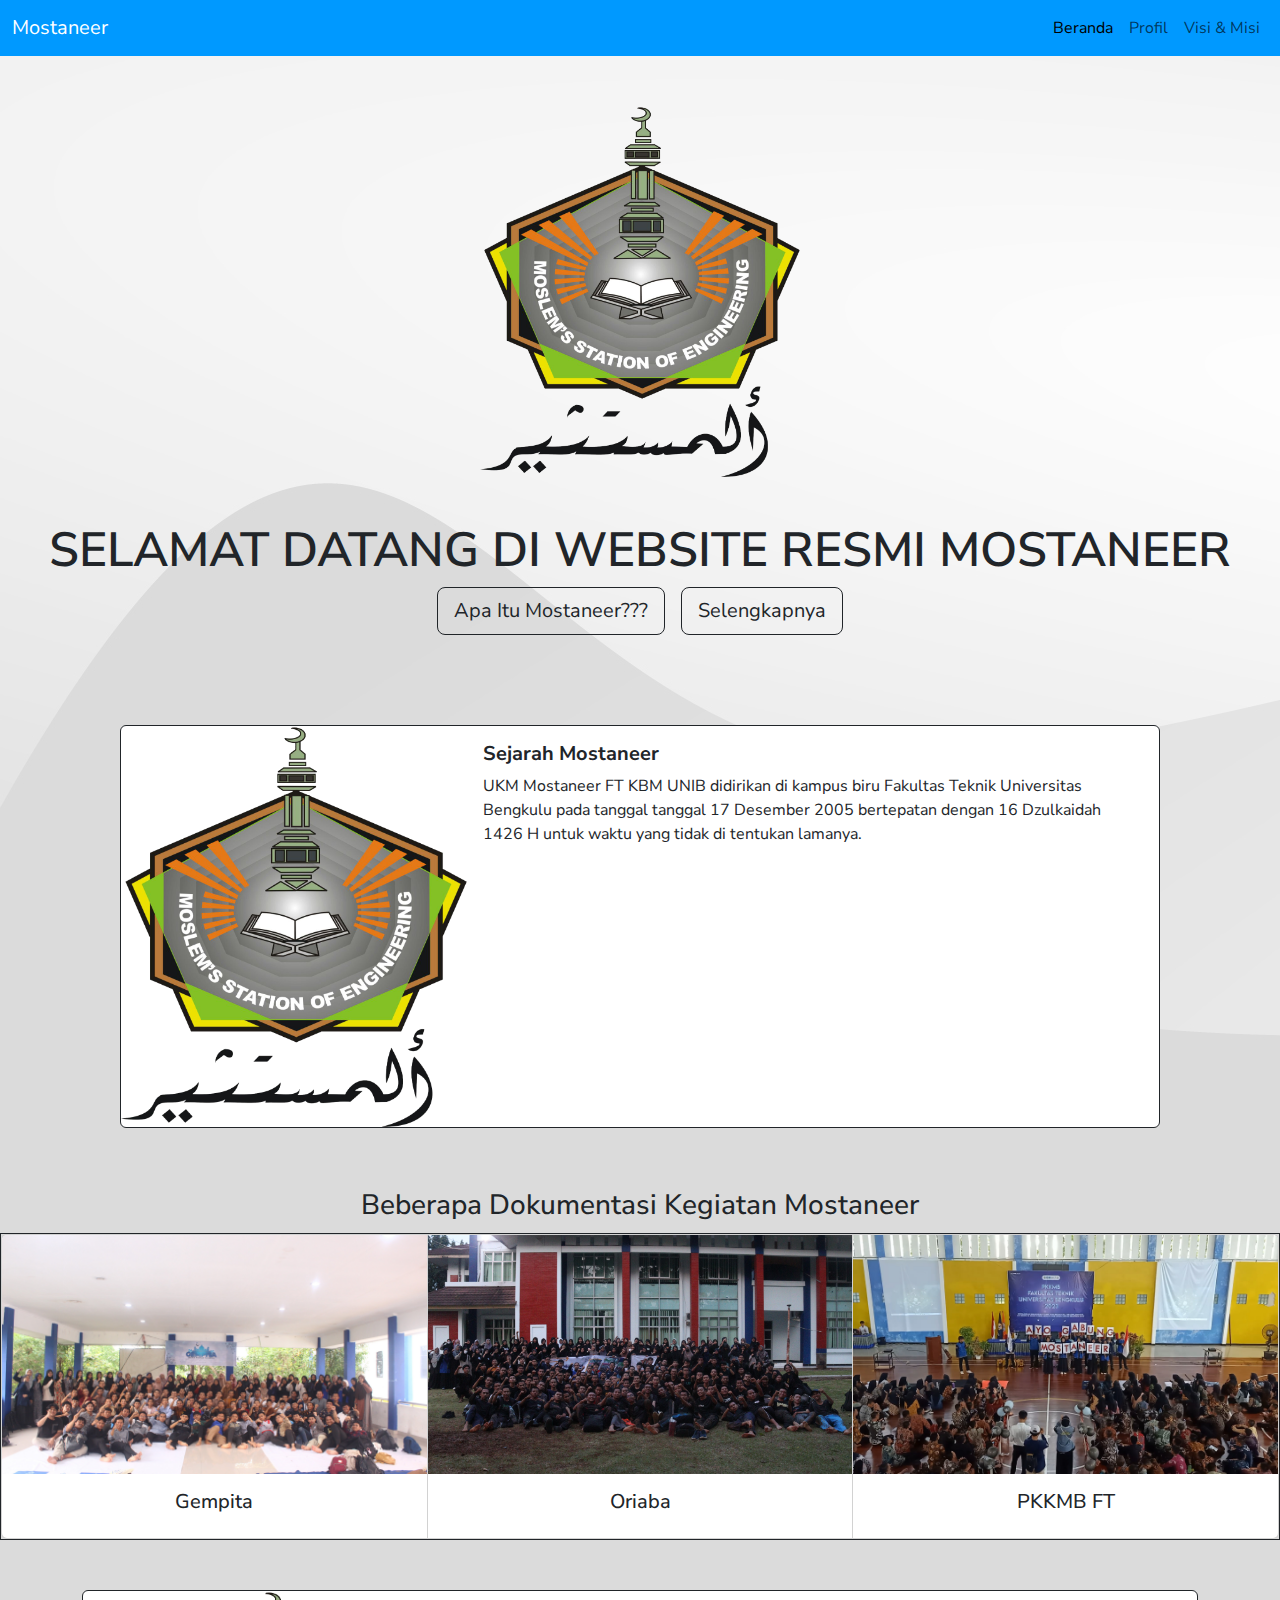
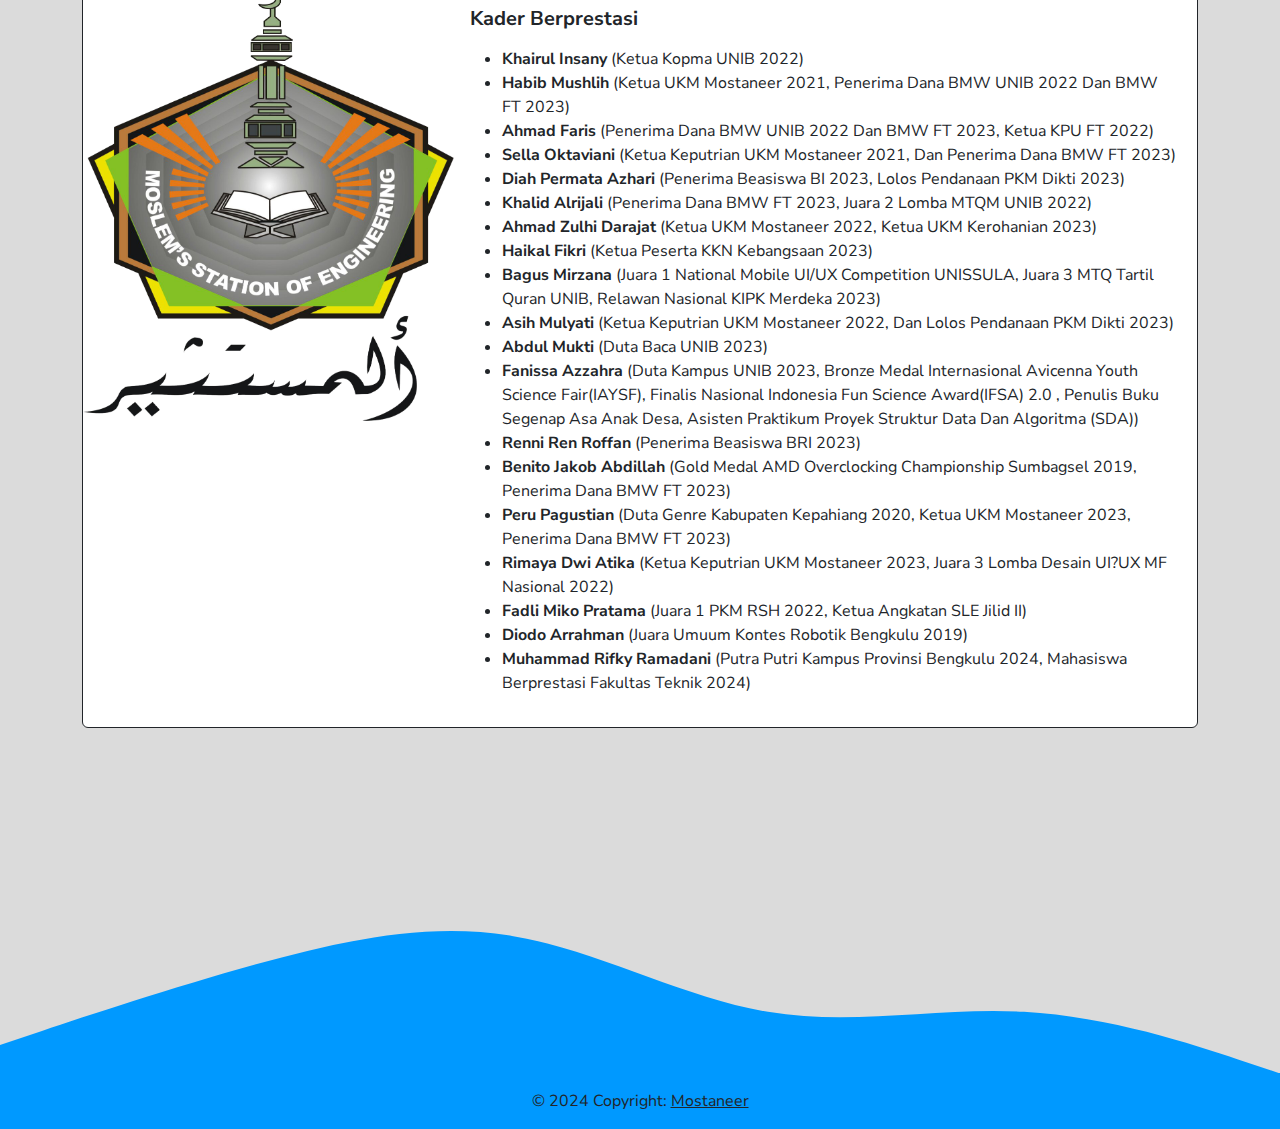
==== index.html @ d863906c "Memindahkan file dari local ke github" ====
<!DOCTYPE html>
<html lang="en">
  <head>
    <meta charset="UTF-8" />
    <meta http-equiv="X-UA-Compatible" content="IE=edge" />
    <meta name="viewport" content="width=device-width, initial-scale=1.0" />
    <title>Mostaneer</title>
    <link rel="stylesheet" href="style.css" />
    <link
      href="https://cdn.jsdelivr.net/npm/bootstrap@5.3.3/dist/css/bootstrap.min.css"
      rel="stylesheet"
      integrity="sha384-QWTKZyjpPEjISv5WaRU9OFeRpok6YctnYmDr5pNlyT2bRjXh0JMhjY6hW+ALEwIH"
      crossorigin="anonymous"
    />
    <link rel="preconnect" href="https://fonts.googleapis.com" />
    <link rel="preconnect" href="https://fonts.gstatic.com" crossorigin />
    <link
      href="https://fonts.googleapis.com/css2?family=Nunito+Sans:opsz@6..12&display=swap"
      rel="stylesheet"
    />
    <link
    rel="stylesheet"
    href="https://cdnjs.cloudflare.com/ajax/libs/animate.css/4.1.1/animate.min.css"
  />
  </head>

  <body>
    <!-- NAVBAR START -->
    <nav class="navbar navbar-expand-lg" id="navbar-container">
      <div class="container-fluid">
        <a class="navbar-brand text-white" href="index.html">Mostaneer</a>
        <button
          class="navbar-toggler"
          type="button"
          data-bs-toggle="collapse"
          data-bs-target="#navbarNav"
          aria-controls="navbarNav"
          aria-expanded="false"
          aria-label="Toggle navigation"
        >
          <span class="navbar-toggler-icon"></span>
        </button>
        <div class="collapse navbar-collapse d-flex justify-content-end" id="navbarNav">
          <ul class="navbar-nav">
            <li class="nav-item">
              <a class="nav-link active" aria-current="page" href="index.html">Beranda</a>
            </li>
            <li class="nav-item">
              <a class="nav-link" href="profil.html">Profil</a>
            </li>
            <li class="nav-item">
              <a class="nav-link" href="visimisi.html">Visi & Misi</a>
            </li>
            </li>
          </ul>
        </div>
      </div>
    </nav>
    <!-- NAVBAR END -->

    <!-- CONTENT START -->
    <div class="main-container" style="margin-bottom: 90px;">
    <div class="container d-flex justify-content-center" id="content-container">
          <img
            class="animate__animated animate__backInLeft animate__slow 5s"
            id="title-image-content"
            src="/assets/mostaneer.png"
            alt="gambar mostaneer"
          />
      </div>
      <div class="d-flex justify-content-center">
        <h1
          class="animate__animated animate__backInRight animate__slow 5s"
          id="title"
        >
          SELAMAT DATANG DI 
          WEBSITE RESMI
          MOSTANEER
        </h1>
      </div>
      <div class="d-flex justify-content-center grid gap-3">
        <div>
          <a href="profil.html"
            ><button
              type="button"
              class="btn btn-outline-dark btn-lg animate__animated animate__backInRight animate__slow 5s"
            >
              Apa Itu Mostaneer???
            </button></a
          >
        </div>
        <div>
          <a href="#card-title"
            ><button
              type="button"
              class="btn btn-outline-dark btn-lg animate__animated animate__backInRight animate__slow 5s"
              >
              Selengkapnya
            </button></a
            >
          </div>
        </div>
      </div>

      <!-- CARD 1 START -->
      <div class="container d-flex justify-content-center" id="content-container" style="margin-top: 50px;">
        <div class="card mb-3 border border-dark" style="width: 65rem;" id="card-title">
            <div class="row g-0">
              <div class="col-md-4">
                <img src="/assets/mostaneer.png" class="img-fluid rounded-start" alt="mostaneer">
              </div>
              <div class="col-md-8">
                <div class="card-body">
                  <h5 class="card-title"><strong>Sejarah Mostaneer</strong></h5>
                  <p class="card-text">UKM Mostaneer FT KBM UNIB didirikan di kampus biru Fakultas Teknik Universitas Bengkulu pada tanggal tanggal 17 Desember 2005 bertepatan dengan 16 Dzulkaidah 1426 H untuk waktu yang tidak di tentukan lamanya.</p>
                </div>
              </div>
            </div>
          </div>
      </div>
      <!-- CARD 1 END -->

      <!-- CARD 2 START -->
      <div class="card-title text-center" style="margin-bottom: 10px;">
        <h3>Beberapa Dokumentasi Kegiatan Mostaneer</h3>
      </div>
      <div class="card-container d-flex justify-content-center">
        <div class="card-group border border-dark" style="width: 88rem;">
          <div class="card">
            <img src="/card/gempita.JPG" class="card-img-top" alt="...">
            <div class="card-body">
              <h5 class="card-title text-center">Gempita</h5>
              <p class="card-text"></p>
            </div>
          </div>
          <div class="card">
            <img src="card/oriaba.JPG" class="card-img-top" alt="...">
            <div class="card-body">
              <h5 class="card-title text-center">Oriaba</h5>
              <p class="card-text"></p>
            </div>
          </div>
          <div class="card">
            <img src="/card/pkkft.jpg" class="card-img-top" alt="...">
            <div class="card-body">
              <h5 class="card-title text-center">PKKMB FT</h5>
              <p class="card-text"></p>
            </div>
          </div>
        </div>
      </div>
      <!-- CARD 2 END -->
      
      <!-- CARD 3 START -->
      <div class="container d-flex justify-content-center" id="content-container" style="margin-top: 50px;">
        <div class="card mb-3 border border-dark" style="width: 100rem;">
          <div class="row g-0">
            <div class="col-md-4">
              <img src="/assets/mostaneer.png" class="img-fluid rounded-start" alt="mostaneer">
            </div>
            <div class="col-md-8">
              <div class="card-body">
                <h5 class="card-title"><strong>Kader Berprestasi</strong></h5>
                <p class="card-text">
                  <ul>
                    <li><strong>Khairul Insany </strong>(Ketua Kopma UNIB 2022)</li>
                    <li><strong>Habib Mushlih </strong>(Ketua UKM Mostaneer 2021, Penerima Dana BMW UNIB 2022 Dan BMW FT 2023)</li>
                    <li><strong>Ahmad Faris </strong>(Penerima Dana BMW UNIB 2022 Dan BMW FT 2023, Ketua KPU FT 2022)</li>
                    <li><strong>Sella Oktaviani </strong>(Ketua Keputrian UKM Mostaneer 2021, Dan Penerima Dana BMW FT 2023)</li>
                    <li><strong>Diah Permata Azhari </strong>(Penerima Beasiswa BI 2023, Lolos Pendanaan PKM Dikti 2023)</li>
                    <li><strong>Khalid Alrijali </strong>(Penerima Dana BMW FT 2023, Juara 2 Lomba MTQM UNIB 2022)</li>
                    <li><strong>Ahmad Zulhi Darajat </strong>(Ketua UKM Mostaneer 2022, Ketua UKM Kerohanian 2023)</li>
                    <li><strong>Haikal Fikri </strong>(Ketua Peserta KKN Kebangsaan 2023)</li>
                    <li><strong>Bagus Mirzana </strong>(Juara 1 National Mobile UI/UX Competition UNISSULA, Juara 3 MTQ Tartil Quran UNIB, Relawan Nasional KIPK Merdeka 2023)</li>
                    <li><strong>Asih Mulyati </strong>(Ketua Keputrian UKM Mostaneer 2022, Dan Lolos Pendanaan PKM Dikti 2023)</li>
                    <li><strong>Abdul Mukti </strong>(Duta Baca UNIB 2023)</li>
                    <li><strong>Fanissa Azzahra </strong>(Duta Kampus UNIB 2023, Bronze Medal Internasional Avicenna Youth Science Fair(IAYSF), Finalis Nasional Indonesia Fun Science Award(IFSA) 2.0 , Penulis Buku Segenap Asa Anak Desa, Asisten Praktikum Proyek Struktur Data Dan Algoritma (SDA))</li>
                    <li><strong>Renni Ren Roffan </strong>(Penerima Beasiswa BRI 2023)</li>
                    <li><strong>Benito Jakob Abdillah </strong>(Gold Medal AMD Overclocking Championship Sumbagsel 2019, Penerima Dana BMW FT 2023)</li>
                    <li><strong>Peru Pagustian </strong>(Duta Genre Kabupaten Kepahiang 2020, Ketua UKM Mostaneer 2023, Penerima Dana BMW FT 2023)</li>
                    <li><strong>Rimaya Dwi Atika </strong>(Ketua Keputrian UKM Mostaneer 2023, Juara 3 Lomba Desain UI?UX MF Nasional 2022)</li>
                    <li><strong>Fadli Miko Pratama </strong>(Juara 1 PKM RSH 2022, Ketua Angkatan SLE Jilid II)</li>
                    <li><strong>Diodo Arrahman  </strong>(Juara Umuum Kontes Robotik Bengkulu 2019)</li>
                    <li><strong>Muhammad Rifky Ramadani </strong>(Putra Putri Kampus Provinsi Bengkulu 2024, Mahasiswa Berprestasi Fakultas Teknik 2024)</li>
                  </ul>
                </p>
              </div>
            </div>
          </div>
        </div>
      </div>
      <!-- CARD 3 END -->
      <svg xmlns="http://www.w3.org/2000/svg" viewBox="0 0 1440 320">
        <path fill="#0099ff" fill-opacity="1" d="M0,288L48,272C96,256,192,224,288,197.3C384,171,480,149,576,165.3C672,181,768,235,864,250.7C960,267,1056,245,1152,250.7C1248,256,1344,288,1392,304L1440,320L1440,320L1392,320C1344,320,1248,320,1152,320C1056,320,960,320,864,320C768,320,672,320,576,320C480,320,384,320,288,320C192,320,96,320,48,320L0,320Z"></path>
      </svg>


    <!-- CONTENT END -->

    <!-- FOOTER START -->
    <footer class="bg-body-tertiary text-center text-lg-start">
        <!-- Copyright -->
        <div class="text-center p-3" style="background-color: #0099ff;">
          © 2024 Copyright:
          <a class="text-body" href="index.html">Mostaneer</a>
        </div>
        <!-- Copyright -->
      </footer>
    <!-- FOOTER END -->

    <script
      src="https://cdn.jsdelivr.net/npm/bootstrap@5.3.3/dist/js/bootstrap.bundle.min.js"
      integrity="sha384-YvpcrYf0tY3lHB60NNkmXc5s9fDVZLESaAA55NDzOxhy9GkcIdslK1eN7N6jIeHz"
      crossorigin="anonymous"
    ></script>
    <script
      src="https://cdn.jsdelivr.net/npm/@popperjs/core@2.11.8/dist/umd/popper.min.js"
      integrity="sha384-I7E8VVD/ismYTF4hNIPjVp/Zjvgyol6VFvRkX/vR+Vc4jQkC+hVqc2pM8ODewa9r"
      crossorigin="anonymous"
    ></script>
    <script
      src="https://cdn.jsdelivr.net/npm/bootstrap@5.3.3/dist/js/bootstrap.min.js"
      integrity="sha384-0pUGZvbkm6XF6gxjEnlmuGrJXVbNuzT9qBBavbLwCsOGabYfZo0T0to5eqruptLy"
      crossorigin="anonymous"
    ></script>
  </body>
</html>
---- style.css ----
body {
  background-image: url("assets/94887004_hhyttr\ 9.jpg");
}

*,
body,
html {
  padding: 0;
  margin: 0;
  font-family: "Nunito Sans", sans-serif;
}

nav {
  background-color: #0099ff;
}

#navbar-container {
  margin-bottom: 50px;
}

#title-image-content {
  width: 20rem;
}

#content-container {
  margin-bottom: 45px;
}

#title {
  font-size: 3rem;
  font-weight: 600;
}
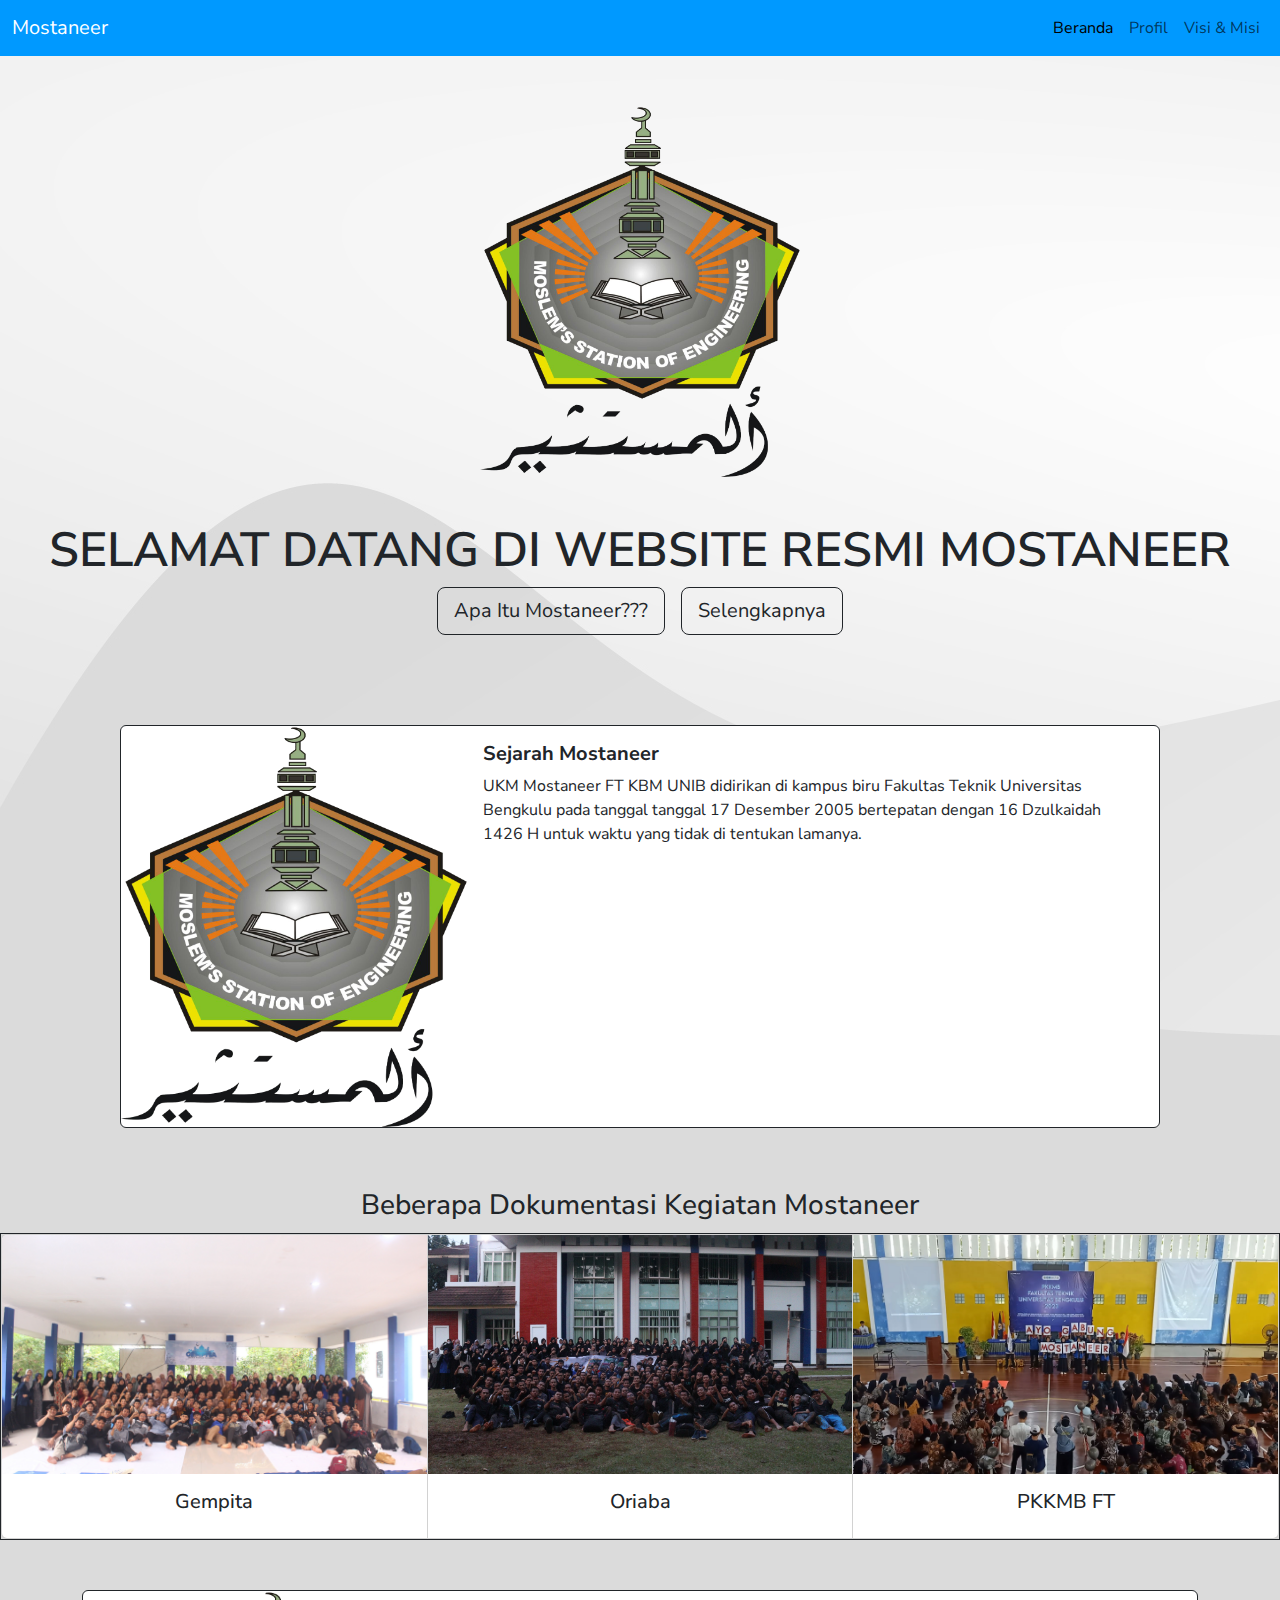
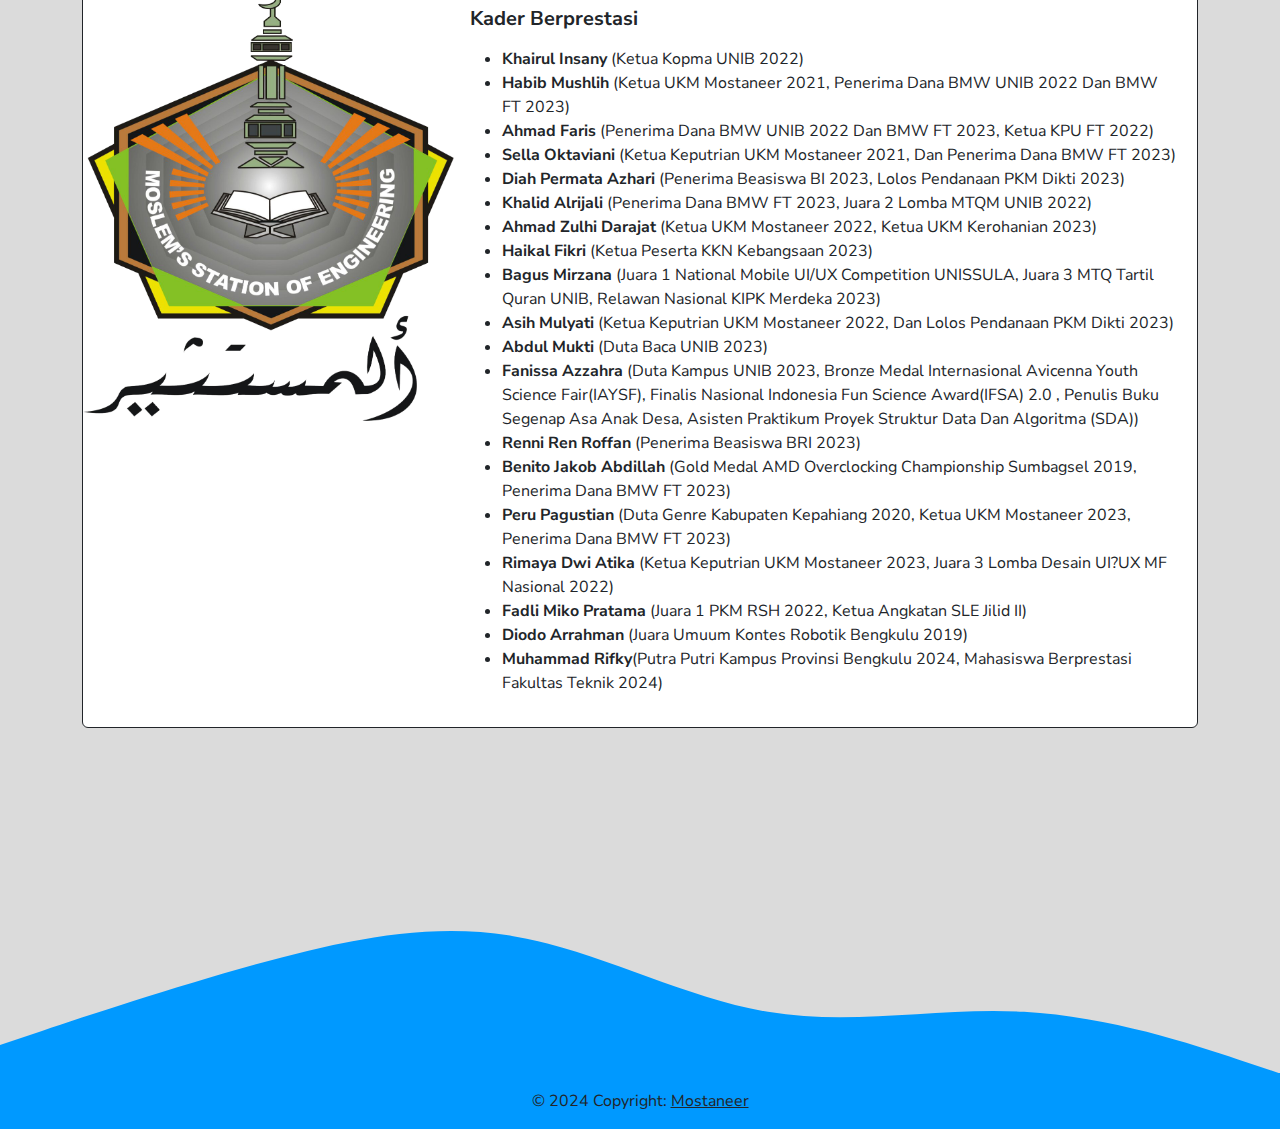
==== commit d394d4e0: "mengubah nama" ====
--- a/index.html
+++ b/index.html
@@ -181,7 +181,7 @@
                     <li><strong>Rimaya Dwi Atika </strong>(Ketua Keputrian UKM Mostaneer 2023, Juara 3 Lomba Desain UI?UX MF Nasional 2022)</li>
                     <li><strong>Fadli Miko Pratama </strong>(Juara 1 PKM RSH 2022, Ketua Angkatan SLE Jilid II)</li>
                     <li><strong>Diodo Arrahman  </strong>(Juara Umuum Kontes Robotik Bengkulu 2019)</li>
-                    <li><strong>Muhammad Rifky Ramadani </strong>(Putra Putri Kampus Provinsi Bengkulu 2024, Mahasiswa Berprestasi Fakultas Teknik 2024)</li>
+                    <li><strong>Muhammad Rifky</strong>(Putra Putri Kampus Provinsi Bengkulu 2024, Mahasiswa Berprestasi Fakultas Teknik 2024)</li>
                   </ul>
                 </p>
               </div>
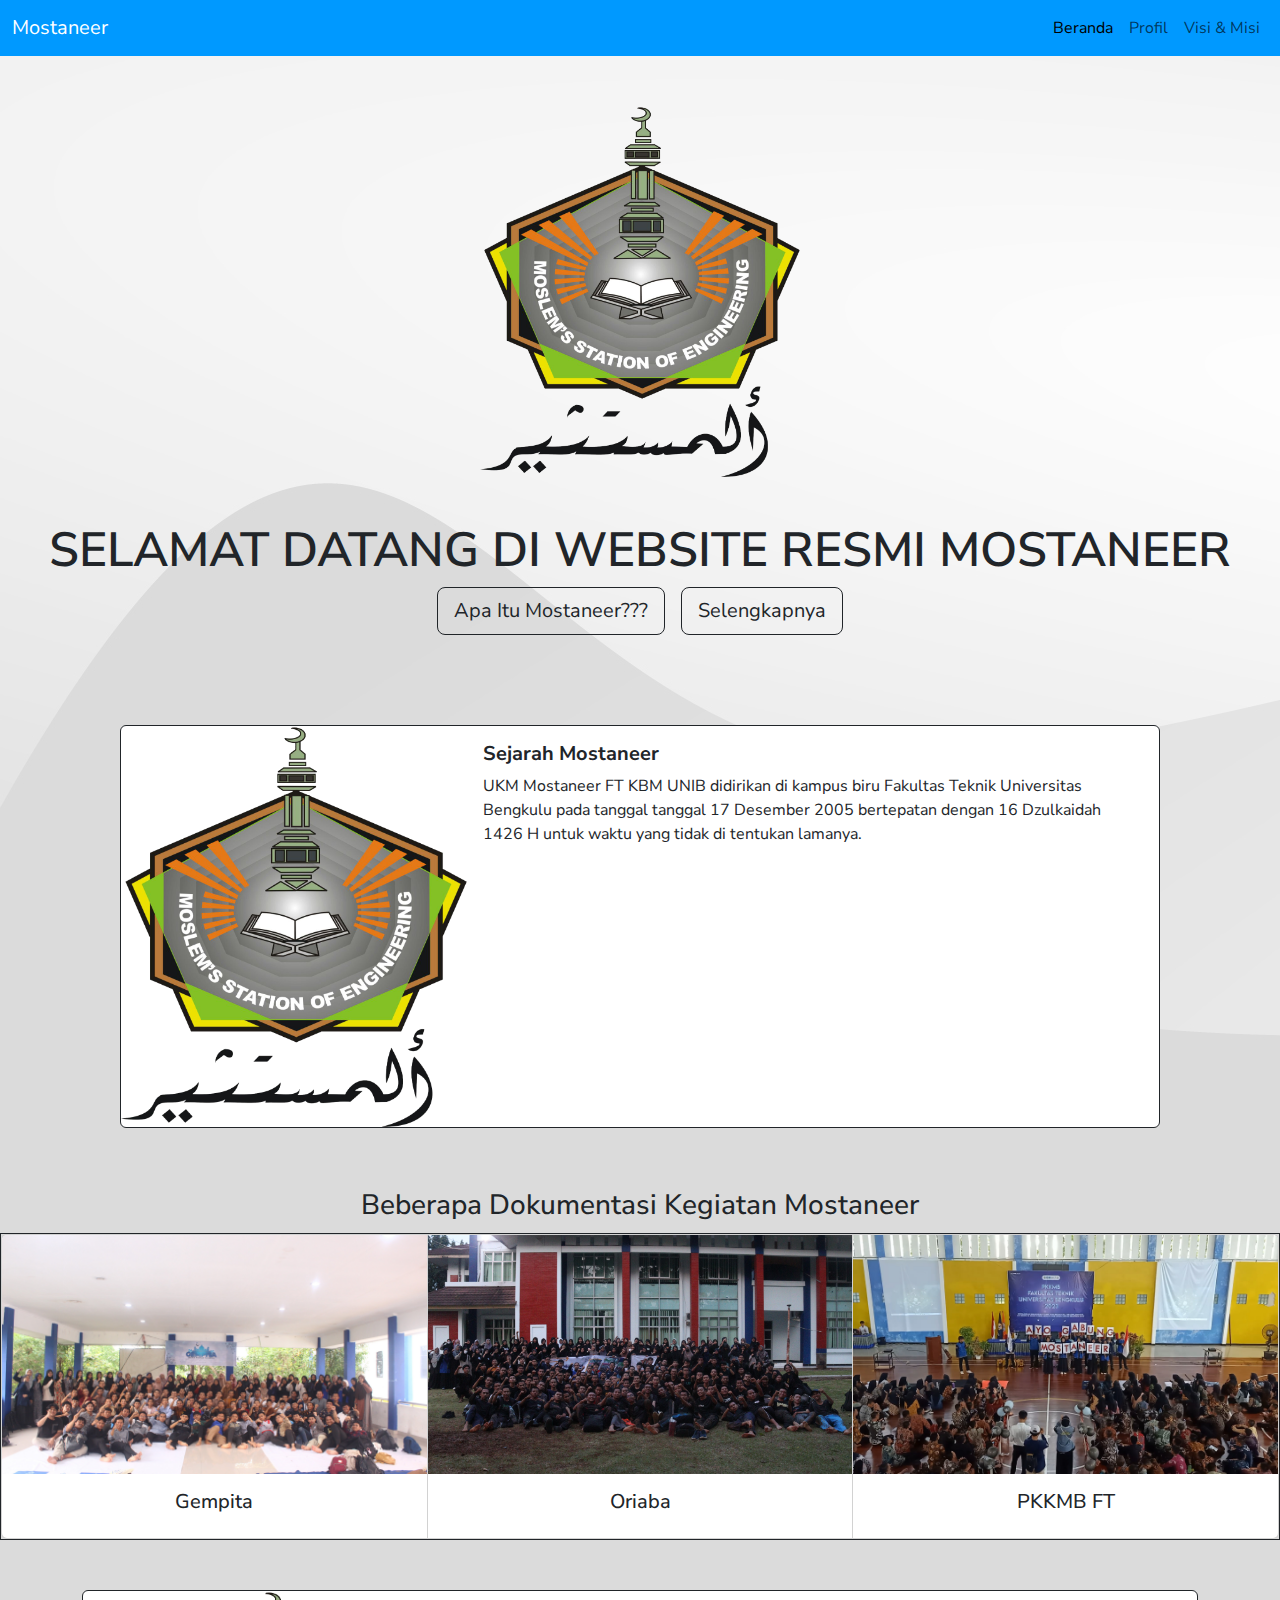
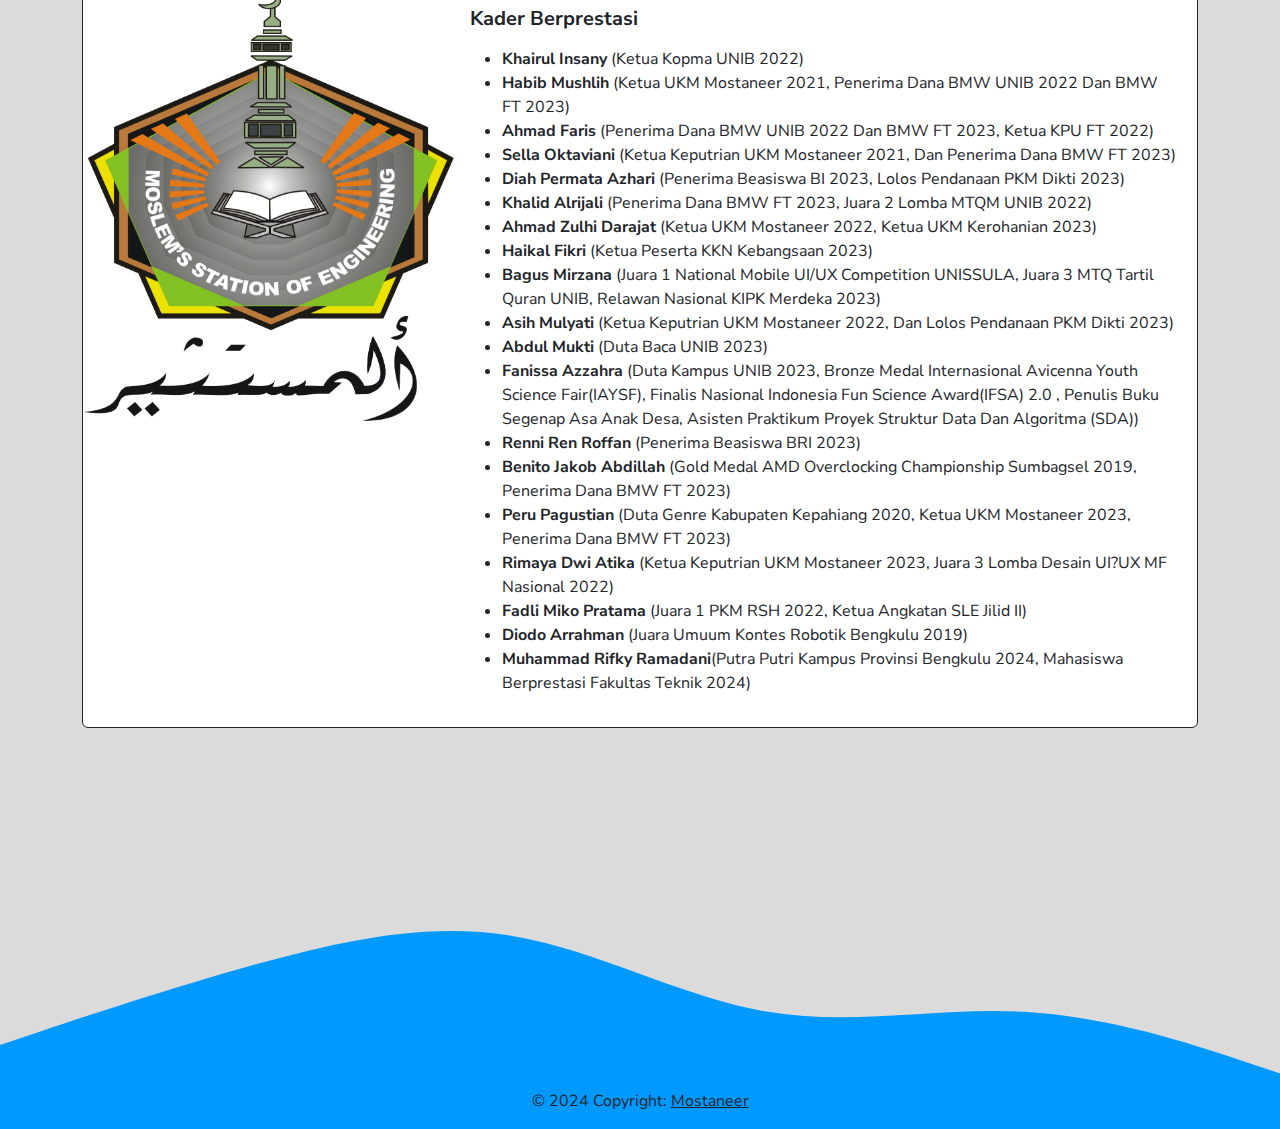
==== commit c2ecdc62: "mengembalikan nama yang telah di ubah" ====
--- a/index.html
+++ b/index.html
@@ -181,7 +181,7 @@
                     <li><strong>Rimaya Dwi Atika </strong>(Ketua Keputrian UKM Mostaneer 2023, Juara 3 Lomba Desain UI?UX MF Nasional 2022)</li>
                     <li><strong>Fadli Miko Pratama </strong>(Juara 1 PKM RSH 2022, Ketua Angkatan SLE Jilid II)</li>
                     <li><strong>Diodo Arrahman  </strong>(Juara Umuum Kontes Robotik Bengkulu 2019)</li>
-                    <li><strong>Muhammad Rifky</strong>(Putra Putri Kampus Provinsi Bengkulu 2024, Mahasiswa Berprestasi Fakultas Teknik 2024)</li>
+                    <li><strong>Muhammad Rifky Ramadani</strong>(Putra Putri Kampus Provinsi Bengkulu 2024, Mahasiswa Berprestasi Fakultas Teknik 2024)</li>
                   </ul>
                 </p>
               </div>
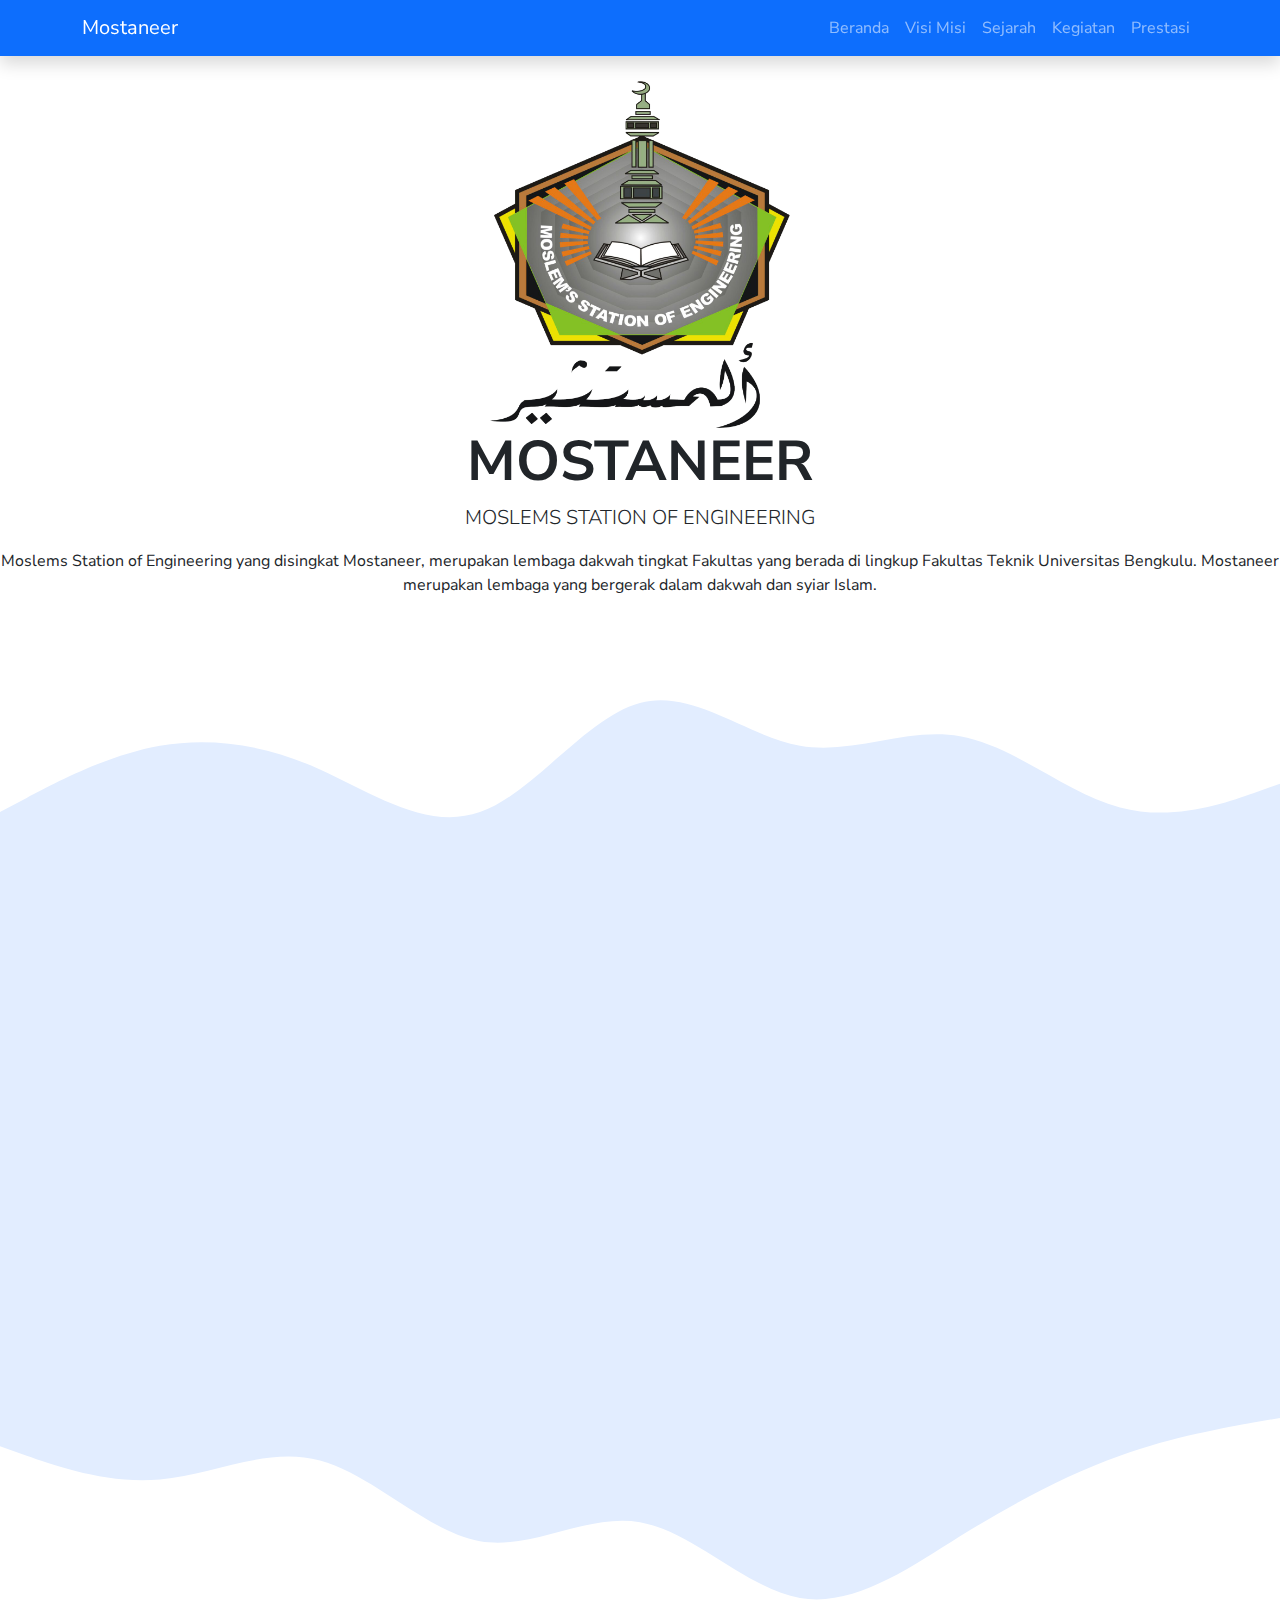
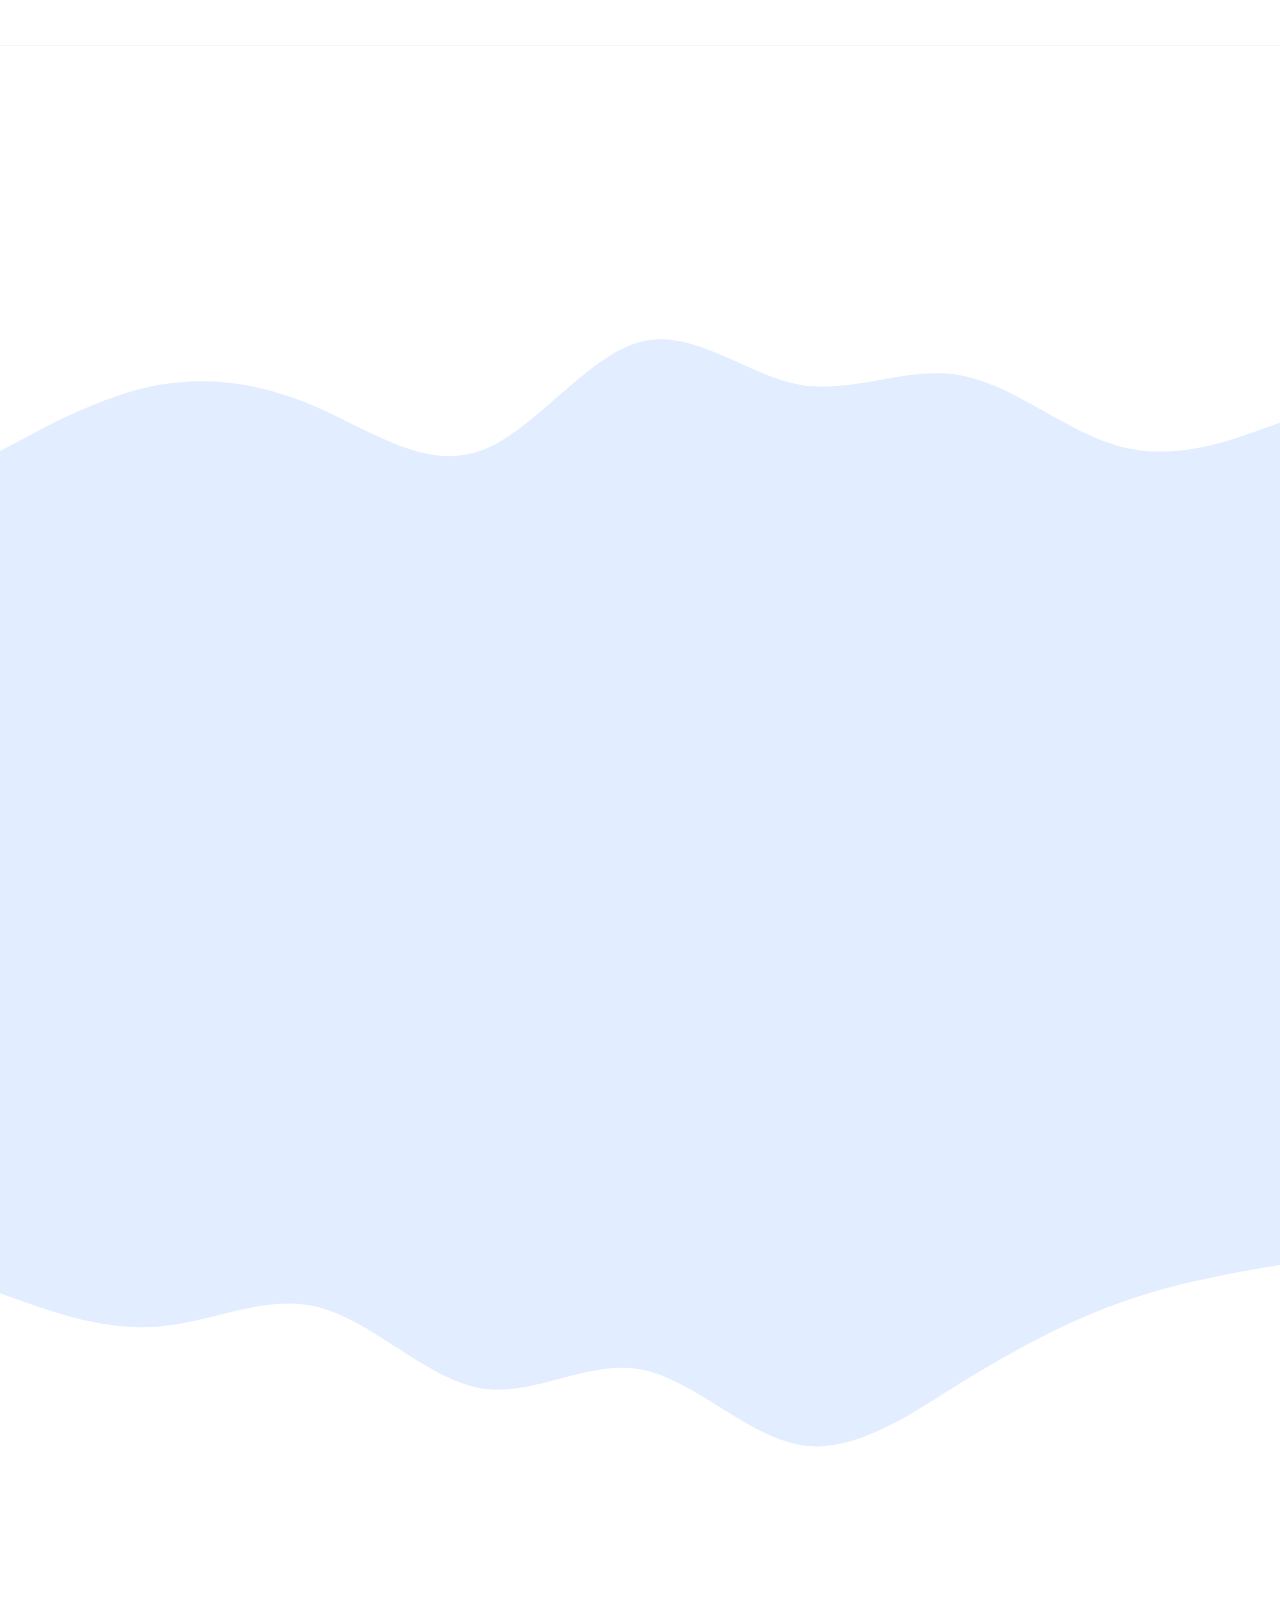
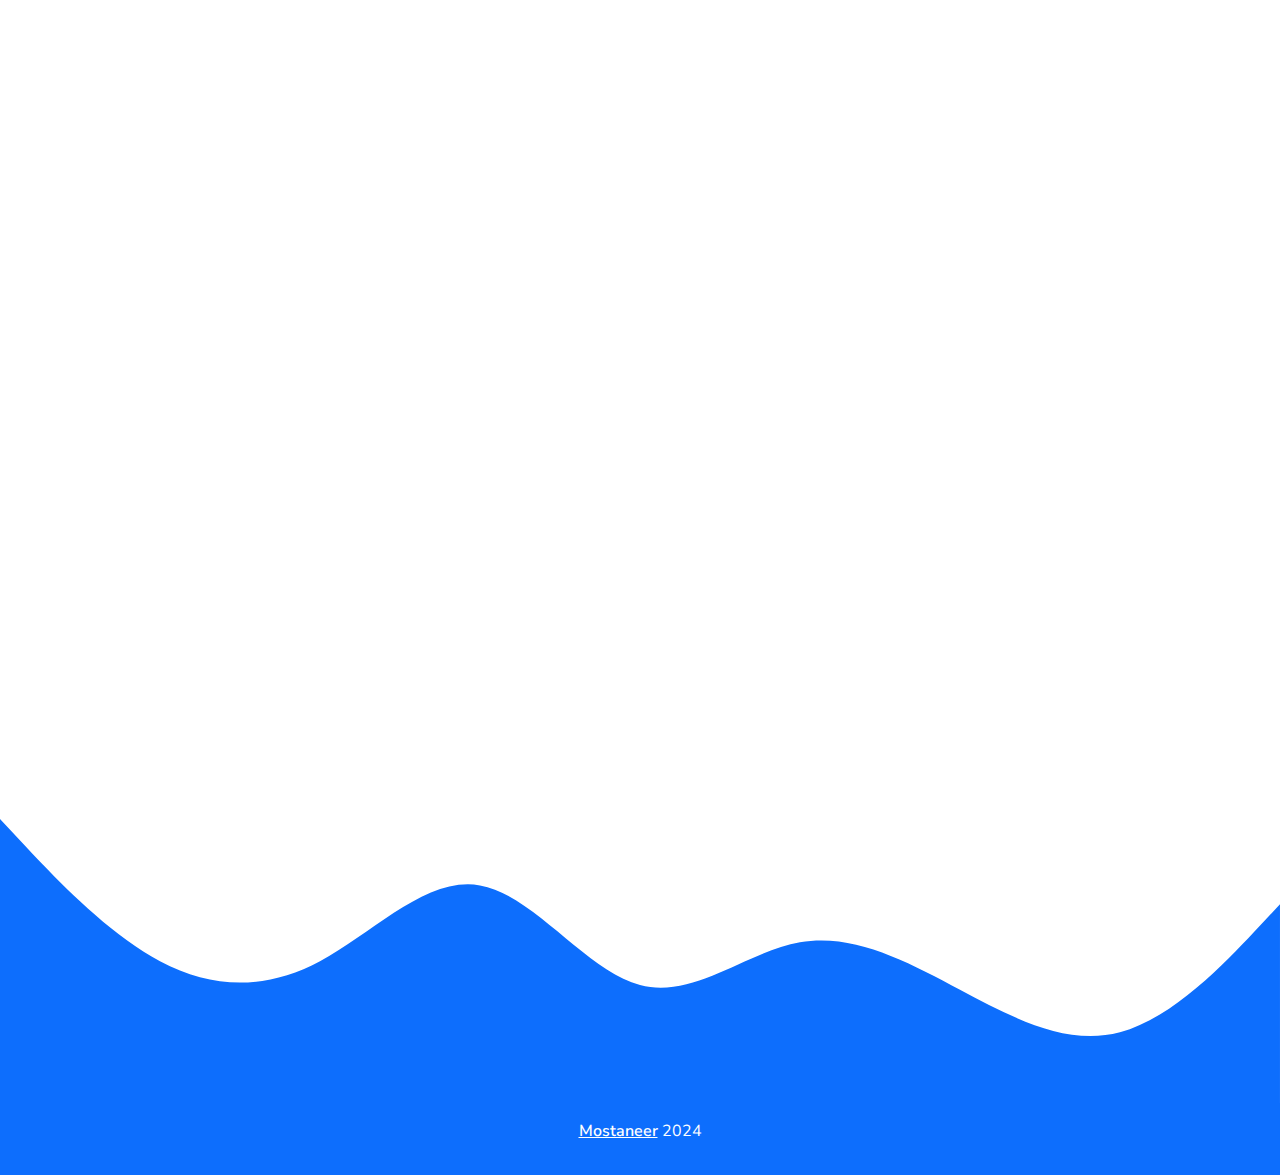
==== commit 73da5d82: "Memperbaiki tata letak, mengubah web manjadi responsive, dan menambah animasi" ====
--- a/index.html
+++ b/index.html
@@ -5,223 +5,254 @@
     <meta http-equiv="X-UA-Compatible" content="IE=edge" />
     <meta name="viewport" content="width=device-width, initial-scale=1.0" />
     <title>Mostaneer</title>
+    <link rel="shortcut icon" href="./assets/mostaneer.png" type="image/x-icon">
     <link rel="stylesheet" href="style.css" />
-    <link
-      href="https://cdn.jsdelivr.net/npm/bootstrap@5.3.3/dist/css/bootstrap.min.css"
-      rel="stylesheet"
-      integrity="sha384-QWTKZyjpPEjISv5WaRU9OFeRpok6YctnYmDr5pNlyT2bRjXh0JMhjY6hW+ALEwIH"
-      crossorigin="anonymous"
-    />
+    <link rel="stylesheet" href="./css/bootstrap.min.css" />
     <link rel="preconnect" href="https://fonts.googleapis.com" />
     <link rel="preconnect" href="https://fonts.gstatic.com" crossorigin />
-    <link
-      href="https://fonts.googleapis.com/css2?family=Nunito+Sans:opsz@6..12&display=swap"
-      rel="stylesheet"
-    />
-    <link
-    rel="stylesheet"
-    href="https://cdnjs.cloudflare.com/ajax/libs/animate.css/4.1.1/animate.min.css"
-  />
+    <link href="https://fonts.googleapis.com/css2?family=Nunito+Sans:opsz@6..12&display=swap" rel="stylesheet" />
+    <link rel="stylesheet" href="https://cdnjs.cloudflare.com/ajax/libs/animate.css/4.1.1/animate.min.css" />
+    <link rel="stylesheet" href="./css/aos.css" />
   </head>
 
-  <body>
+  <body id="home">
     <!-- NAVBAR START -->
-    <nav class="navbar navbar-expand-lg" id="navbar-container">
-      <div class="container-fluid">
-        <a class="navbar-brand text-white" href="index.html">Mostaneer</a>
-        <button
-          class="navbar-toggler"
-          type="button"
-          data-bs-toggle="collapse"
-          data-bs-target="#navbarNav"
-          aria-controls="navbarNav"
-          aria-expanded="false"
-          aria-label="Toggle navigation"
-        >
-          <span class="navbar-toggler-icon"></span>
-        </button>
-        <div class="collapse navbar-collapse d-flex justify-content-end" id="navbarNav">
-          <ul class="navbar-nav">
-            <li class="nav-item">
-              <a class="nav-link active" aria-current="page" href="index.html">Beranda</a>
-            </li>
-            <li class="nav-item">
-              <a class="nav-link" href="profil.html">Profil</a>
-            </li>
-            <li class="nav-item">
-              <a class="nav-link" href="visimisi.html">Visi & Misi</a>
-            </li>
-            </li>
-          </ul>
-        </div>
-      </div>
-    </nav>
+    <section id="navbar">
+      <nav class="navbar navbar-expand-lg navbar-dark bg-primary shadow fixed-top">
+        <div class="container">
+          <a class="navbar-brand" href="#home">Mostaneer</a>
+          <button class="navbar-toggler" type="button" data-bs-toggle="collapse" data-bs-target="#navbarNav" aria-controls="navbarNav" aria-expanded="false" aria-label="Toggle navigation">
+            <span class="navbar-toggler-icon"></span>
+          </button>
+          <div class="collapse navbar-collapse" id="navbarNav">
+            <ul class="navbar-nav ms-auto">
+              <li class="nav-item">
+                <a class="nav-link page-scroll" href="#home">Beranda</a>
+              </li>
+              <li class="nav-item">
+                <a class="nav-link page-scroll" href="#visimisi">Visi Misi</a>
+              </li>
+              <li class="nav-item">
+                <a class="nav-link page-scroll" href="#sejarah">Sejarah</a>
+              </li>
+              <li class="nav-item">
+                <a class="nav-link page-scroll" href="#kegiatan">Kegiatan</a>
+              </li>
+              <li class="nav-item">
+                <a class="nav-link page-scroll" href="#prestasi">Prestasi</a>
+              </li>
+            </ul>
+          </div>
+        </div>
+      </nav>
+    </section>
     <!-- NAVBAR END -->
 
-    <!-- CONTENT START -->
-    <div class="main-container" style="margin-bottom: 90px;">
-    <div class="container d-flex justify-content-center" id="content-container">
-          <img
-            class="animate__animated animate__backInLeft animate__slow 5s"
-            id="title-image-content"
-            src="/assets/mostaneer.png"
-            alt="gambar mostaneer"
-          />
-      </div>
-      <div class="d-flex justify-content-center">
-        <h1
-          class="animate__animated animate__backInRight animate__slow 5s"
-          id="title"
-        >
-          SELAMAT DATANG DI 
-          WEBSITE RESMI
-          MOSTANEER
-        </h1>
-      </div>
-      <div class="d-flex justify-content-center grid gap-3">
-        <div>
-          <a href="profil.html"
-            ><button
-              type="button"
-              class="btn btn-outline-dark btn-lg animate__animated animate__backInRight animate__slow 5s"
-            >
-              Apa Itu Mostaneer???
-            </button></a
-          >
-        </div>
-        <div>
-          <a href="#card-title"
-            ><button
-              type="button"
-              class="btn btn-outline-dark btn-lg animate__animated animate__backInRight animate__slow 5s"
-              >
-              Selengkapnya
-            </button></a
-            >
-          </div>
-        </div>
-      </div>
-
-      <!-- CARD 1 START -->
-      <div class="container d-flex justify-content-center" id="content-container" style="margin-top: 50px;">
-        <div class="card mb-3 border border-dark" style="width: 65rem;" id="card-title">
-            <div class="row g-0">
-              <div class="col-md-4">
-                <img src="/assets/mostaneer.png" class="img-fluid rounded-start" alt="mostaneer">
-              </div>
-              <div class="col-md-8">
-                <div class="card-body">
-                  <h5 class="card-title"><strong>Sejarah Mostaneer</strong></h5>
-                  <p class="card-text">UKM Mostaneer FT KBM UNIB didirikan di kampus biru Fakultas Teknik Universitas Bengkulu pada tanggal tanggal 17 Desember 2005 bertepatan dengan 16 Dzulkaidah 1426 H untuk waktu yang tidak di tentukan lamanya.</p>
-                </div>
-              </div>
-            </div>
-          </div>
-      </div>
-      <!-- CARD 1 END -->
-
-      <!-- CARD 2 START -->
-      <div class="card-title text-center" style="margin-bottom: 10px;">
-        <h3>Beberapa Dokumentasi Kegiatan Mostaneer</h3>
-      </div>
-      <div class="card-container d-flex justify-content-center">
-        <div class="card-group border border-dark" style="width: 88rem;">
-          <div class="card">
-            <img src="/card/gempita.JPG" class="card-img-top" alt="...">
+    <!-- JUMBOTRON START -->
+    <div class="jumbotron text-center">
+      <img src="./assets/mostaneer.png" alt="MOSTANEER" width="300" />
+      <h1 class="display-4 fw-bolder">MOSTANEER</h1>
+      <p class="lead">MOSLEMS STATION OF ENGINEERING</p>
+      <p class="w-1">
+        Moslems Station of Engineering yang disingkat Mostaneer, merupakan lembaga dakwah tingkat Fakultas yang berada di lingkup Fakultas Teknik Universitas Bengkulu. Mostaneer merupakan lembaga yang bergerak dalam dakwah dan syiar Islam.
+      </p>
+      <svg xmlns="http://www.w3.org/2000/svg" viewBox="0 0 1440 320">
+        <path
+          fill="#e2edff"
+          fill-opacity="1"
+          d="M0,224L30,208C60,192,120,160,180,149.3C240,139,300,149,360,176C420,203,480,245,540,224C600,203,660,117,720,101.3C780,85,840,139,900,149.3C960,160,1020,128,1080,138.7C1140,149,1200,203,1260,218.7C1320,235,1380,213,1410,202.7L1440,192L1440,320L1410,320C1380,320,1320,320,1260,320C1200,320,1140,320,1080,320C1020,320,960,320,900,320C840,320,780,320,720,320C660,320,600,320,540,320C480,320,420,320,360,320C300,320,240,320,180,320C120,320,60,320,30,320L0,320Z"
+        ></path>
+      </svg>
+    </div>
+    <!-- JUMBOTRON END -->
+
+    <!-- VISI MISI START -->
+    <section id="visimisi">
+      <div class="container">
+        <div class="row">
+          <div class="col" data-aos="fade-down" data-aos-delay="50">
+            <h2 class="text-center fw-semibold">VISI & MISI</h2>
+          </div>
+        </div>
+        <div class="row mt-3">
+          <div class="col-md-6" data-aos="fade-right" data-aos-duration="1000">
+            <h3 class="text-center">VISI</h3>
+            <p>WUJUDKAN GENERASI IPTEK BERBASIS KEISLAMAN DI FAKULTAS TEKNIK KELUARGA BESAR MAHASISWA UNIVERSITAS BENGKULU</p>
+          </div>
+          <div class="col-md-6" data-aos="fade-left" data-aos-duration="1000" data-aos-delay="200">
+            <h3 class="text-center">MISI</h3>
+            <ul>
+              <ol>
+                <li>MENGOPTIMALKAN PEREKRUTAN DAN PENGKADERAN UNTUK MEMBERDAYAKAN SETIAP POTENSI YANG ADA.</li>
+                <li>MENJADIKAN SYIAR SEBAGAI WAHANA PENYEBARAN OPINI ISLAM.</li>
+                <li>MEMBERIKAN PENCITRAAN EKSTERNAL SEBAGAI WUJUD EKSISTENSI LEMBAGA.</li>
+                <li>MENJADI FASILITATOR , DINAMISATOR, DAN WAHANA SILATURAHIM BAGI MAHASISWA DI FAKULTAS TEKNIK</li>
+                <li>MEMBENTUK MAHASISWA UNGGULAN YANG MAMPU BERSAING DAN BERKONTRIBUSI DI TINGKAT NASIONAL DENGAN KEILMUAN DAN KARAKTER KEISLAMAN</li>
+              </ol>
+            </ul>
+          </div>
+        </div>
+      </div>
+      <svg xmlns="http://www.w3.org/2000/svg" viewBox="0 0 1440 320">
+        <path
+          fill="#ffff"
+          fill-opacity="1"
+          d="M0,96L30,106.7C60,117,120,139,180,133.3C240,128,300,96,360,112C420,128,480,192,540,202.7C600,213,660,171,720,181.3C780,192,840,256,900,266.7C960,277,1020,235,1080,197.3C1140,160,1200,128,1260,106.7C1320,85,1380,75,1410,69.3L1440,64L1440,320L1410,320C1380,320,1320,320,1260,320C1200,320,1140,320,1080,320C1020,320,960,320,900,320C840,320,780,320,720,320C660,320,600,320,540,320C480,320,420,320,360,320C300,320,240,320,180,320C120,320,60,320,30,320L0,320Z"
+        ></path>
+      </svg>
+    </section>
+    <!-- VISI MISI END -->
+
+    <!-- SEJARAH START -->
+    <section id="sejarah">
+      <div class="container text-center">
+        <div class="row mb-3">
+          <div class="col">
+            <h2 class="fw-semibold" data-aos="fade-down" data-aos-duration="1000">Sejarah Mostaneer</h2>
+          </div>
+        </div>
+        <div class="row">
+          <div class="col" data-aos="fade-up" data-aos-duration="1000">
+            <p>UKM Mostaneer FT KBM UNIB didirikan di kampus biru Fakultas Teknik Universitas Bengkulu pada tanggal tanggal 17 Desember 2005 bertepatan dengan 16 Dzulkaidah 1426 H untuk waktu yang tidak di tentukan lamanya.</p>
+          </div>
+        </div>
+      </div>
+      <svg xmlns="http://www.w3.org/2000/svg" viewBox="0 0 1440 320">
+        <path
+          fill="#e2edff"
+          fill-opacity="1"
+          d="M0,224L30,208C60,192,120,160,180,149.3C240,139,300,149,360,176C420,203,480,245,540,224C600,203,660,117,720,101.3C780,85,840,139,900,149.3C960,160,1020,128,1080,138.7C1140,149,1200,203,1260,218.7C1320,235,1380,213,1410,202.7L1440,192L1440,320L1410,320C1380,320,1320,320,1260,320C1200,320,1140,320,1080,320C1020,320,960,320,900,320C840,320,780,320,720,320C660,320,600,320,540,320C480,320,420,320,360,320C300,320,240,320,180,320C120,320,60,320,30,320L0,320Z"
+        ></path>
+      </svg>
+    </section>
+    <!-- SEJARAH END -->
+
+    <!-- KEGIATAN MOSTANEER START-->
+    <section id="kegiatan">
+      <div class="container">
+        <div class="row">
+          <div class="col" data-aos="fade-down" data-aos-duration="1000">
+            <h2 class="fw-semibold text-center">Beberapa Dokumentasi Kegiatan Mostaneer</h2>
+          </div>
+        </div>
+        <div class="row">
+          <div class="col-md-4" data-aos="flip-left" data-aos-duration="500">
+            <div class="card img-thumbnail">
+              <img src="/card/gempita.JPG" class="card-img-top" alt="..." />
+              <div class="card-body">
+                <h5 class="card-title text-center">Gempita</h5>
+                <p class="card-text"></p>
+              </div>
+            </div>
+          </div>
+          <div class="col-md-4" data-aos="flip-left" data-aos-duration="500" data-aos-delay="100">
+            <div class="card img-thumbnail">
+              <img src="card/oriaba.JPG" class="card-img-top" alt="..." />
+              <div class="card-body">
+                <h5 class="card-title text-center">Oriaba</h5>
+                <p class="card-text"></p>
+              </div>
+            </div>
+          </div>
+          <div class="col-md-4" data-aos="flip-left" data-aos-duration="500" data-aos-delay="200">
+            <div class="card img-thumbnail">
+              <img src="/card/pkkft.jpg" class="card-img-top" alt="..." />
+              <div class="card-body">
+                <h5 class="card-title text-center">PKKMB FT</h5>
+                <p class="card-text"></p>
+              </div>
+            </div>
+          </div>
+        </div>
+        <div class="row mt-2 justify-content-center">
+          <div class="col-md-4" data-aos="flip-left" data-aos-duration="500" data-aos-delay="300">
+            <div class="card img-thumbnail">
+              <img src="./card/bbqxmosfal.jpg" class="card-img-top" alt="..." />
+              <div class="card-body">
+                <h5 class="card-title text-center">BBQ X MOSFAL</h5>
+                <p class="card-text"></p>
+              </div>
+            </div>
+          </div>
+          <div class="col-md-4">
+            <div class="card img-thumbnail" data-aos="flip-left" data-aos-duration="500" data-aos-delay="400">
+              <img src="./card/rihlah.jpg" class="card-img-top" alt="..." />
+              <div class="card-body">
+                <h5 class="card-title text-center">RIHLAH</h5>
+                <p class="card-text"></p>
+              </div>
+            </div>
+          </div>
+        </div>
+      </div>
+      <svg xmlns="http://www.w3.org/2000/svg" viewBox="0 0 1440 320">
+        <path
+          fill="#ffff"
+          fill-opacity="1"
+          d="M0,96L30,106.7C60,117,120,139,180,133.3C240,128,300,96,360,112C420,128,480,192,540,202.7C600,213,660,171,720,181.3C780,192,840,256,900,266.7C960,277,1020,235,1080,197.3C1140,160,1200,128,1260,106.7C1320,85,1380,75,1410,69.3L1440,64L1440,320L1410,320C1380,320,1320,320,1260,320C1200,320,1140,320,1080,320C1020,320,960,320,900,320C840,320,780,320,720,320C660,320,600,320,540,320C480,320,420,320,360,320C300,320,240,320,180,320C120,320,60,320,30,320L0,320Z"
+        ></path>
+      </svg>
+    </section>
+    <!-- KEGIATAN MOSTANEER END -->
+
+    <!-- KADER BERPRESTASI START -->
+    <section id="prestasi">
+      <div class="container text-center">
+        <div class="row">
+          <div class="col">
             <div class="card-body">
-              <h5 class="card-title text-center">Gempita</h5>
-              <p class="card-text"></p>
-            </div>
-          </div>
-          <div class="card">
-            <img src="card/oriaba.JPG" class="card-img-top" alt="...">
-            <div class="card-body">
-              <h5 class="card-title text-center">Oriaba</h5>
-              <p class="card-text"></p>
-            </div>
-          </div>
-          <div class="card">
-            <img src="/card/pkkft.jpg" class="card-img-top" alt="...">
-            <div class="card-body">
-              <h5 class="card-title text-center">PKKMB FT</h5>
-              <p class="card-text"></p>
-            </div>
-          </div>
-        </div>
-      </div>
-      <!-- CARD 2 END -->
-      
-      <!-- CARD 3 START -->
-      <div class="container d-flex justify-content-center" id="content-container" style="margin-top: 50px;">
-        <div class="card mb-3 border border-dark" style="width: 100rem;">
-          <div class="row g-0">
-            <div class="col-md-4">
-              <img src="/assets/mostaneer.png" class="img-fluid rounded-start" alt="mostaneer">
-            </div>
-            <div class="col-md-8">
-              <div class="card-body">
-                <h5 class="card-title"><strong>Kader Berprestasi</strong></h5>
-                <p class="card-text">
-                  <ul>
-                    <li><strong>Khairul Insany </strong>(Ketua Kopma UNIB 2022)</li>
-                    <li><strong>Habib Mushlih </strong>(Ketua UKM Mostaneer 2021, Penerima Dana BMW UNIB 2022 Dan BMW FT 2023)</li>
-                    <li><strong>Ahmad Faris </strong>(Penerima Dana BMW UNIB 2022 Dan BMW FT 2023, Ketua KPU FT 2022)</li>
-                    <li><strong>Sella Oktaviani </strong>(Ketua Keputrian UKM Mostaneer 2021, Dan Penerima Dana BMW FT 2023)</li>
-                    <li><strong>Diah Permata Azhari </strong>(Penerima Beasiswa BI 2023, Lolos Pendanaan PKM Dikti 2023)</li>
-                    <li><strong>Khalid Alrijali </strong>(Penerima Dana BMW FT 2023, Juara 2 Lomba MTQM UNIB 2022)</li>
-                    <li><strong>Ahmad Zulhi Darajat </strong>(Ketua UKM Mostaneer 2022, Ketua UKM Kerohanian 2023)</li>
-                    <li><strong>Haikal Fikri </strong>(Ketua Peserta KKN Kebangsaan 2023)</li>
-                    <li><strong>Bagus Mirzana </strong>(Juara 1 National Mobile UI/UX Competition UNISSULA, Juara 3 MTQ Tartil Quran UNIB, Relawan Nasional KIPK Merdeka 2023)</li>
-                    <li><strong>Asih Mulyati </strong>(Ketua Keputrian UKM Mostaneer 2022, Dan Lolos Pendanaan PKM Dikti 2023)</li>
-                    <li><strong>Abdul Mukti </strong>(Duta Baca UNIB 2023)</li>
-                    <li><strong>Fanissa Azzahra </strong>(Duta Kampus UNIB 2023, Bronze Medal Internasional Avicenna Youth Science Fair(IAYSF), Finalis Nasional Indonesia Fun Science Award(IFSA) 2.0 , Penulis Buku Segenap Asa Anak Desa, Asisten Praktikum Proyek Struktur Data Dan Algoritma (SDA))</li>
-                    <li><strong>Renni Ren Roffan </strong>(Penerima Beasiswa BRI 2023)</li>
-                    <li><strong>Benito Jakob Abdillah </strong>(Gold Medal AMD Overclocking Championship Sumbagsel 2019, Penerima Dana BMW FT 2023)</li>
-                    <li><strong>Peru Pagustian </strong>(Duta Genre Kabupaten Kepahiang 2020, Ketua UKM Mostaneer 2023, Penerima Dana BMW FT 2023)</li>
-                    <li><strong>Rimaya Dwi Atika </strong>(Ketua Keputrian UKM Mostaneer 2023, Juara 3 Lomba Desain UI?UX MF Nasional 2022)</li>
-                    <li><strong>Fadli Miko Pratama </strong>(Juara 1 PKM RSH 2022, Ketua Angkatan SLE Jilid II)</li>
-                    <li><strong>Diodo Arrahman  </strong>(Juara Umuum Kontes Robotik Bengkulu 2019)</li>
-                    <li><strong>Muhammad Rifky Ramadani</strong>(Putra Putri Kampus Provinsi Bengkulu 2024, Mahasiswa Berprestasi Fakultas Teknik 2024)</li>
-                  </ul>
+              <h2 class="card-title" data-aos="fade-down"><strong>Kader Berprestasi</strong></h2>
+              <div class="card-text mt-4" data-aos="fade-up">
+                <p><strong>Khairul Insany </strong>(Ketua Kopma UNIB 2022)</p>
+                <p><strong>Habib Mushlih </strong>(Ketua UKM Mostaneer 2021, Penerima Dana BMW UNIB 2022 Dan BMW FT 2023)</p>
+                <p><strong>Ahmad Faris </strong>(Penerima Dana BMW UNIB 2022 Dan BMW FT 2023, Ketua KPU FT 2022)</p>
+                <p><strong>Sella Oktaviani </strong>(Ketua Keputrian UKM Mostaneer 2021, Dan Penerima Dana BMW FT 2023)</p>
+                <p><strong>Diah Permata Azhari </strong>(Penerima Beasiswa BI 2023, Lolos Pendanaan PKM Dikti 2023)</p>
+                <p><strong>Khalid Alrijali </strong>(Penerima Dana BMW FT 2023, Juara 2 Lomba MTQM UNIB 2022)</p>
+                <p><strong>Ahmad Zulhi Darajat </strong>(Ketua UKM Mostaneer 2022, Ketua UKM Kerohanian 2023)</p>
+                <p><strong>Haikal Fikri </strong>(Ketua Peserta KKN Kebangsaan 2023)</p>
+                <p><strong>Bagus Mirzana </strong>(Juara 1 National Mobile UI/UX Competition UNISSULA, Juara 3 MTQ Tartil Quran UNIB, Relawan Nasional KIPK Merdeka 2023)</p>
+                <p><strong>Asih Mulyati </strong>(Ketua Keputrian UKM Mostaneer 2022, Dan Lolos Pendanaan PKM Dikti 2023)</p>
+                <p><strong>Abdul Mukti </strong>(Duta Baca UNIB 2023)</p>
+                <p>
+                  <strong>Fanissa Azzahra </strong>(Duta Kampus UNIB 2023, Bronze Medal Internasional Avicenna Youth Science Fair(IAYSF), Finalis Nasional Indonesia Fun Science Award(IFSA) 2.0 , Penulis Buku Segenap Asa Anak Desa, Asisten
+                  Praktikum Proyek Struktur Data Dan Algoritma (SDA))
                 </p>
-              </div>
-            </div>
-          </div>
-        </div>
-      </div>
-      <!-- CARD 3 END -->
-      <svg xmlns="http://www.w3.org/2000/svg" viewBox="0 0 1440 320">
-        <path fill="#0099ff" fill-opacity="1" d="M0,288L48,272C96,256,192,224,288,197.3C384,171,480,149,576,165.3C672,181,768,235,864,250.7C960,267,1056,245,1152,250.7C1248,256,1344,288,1392,304L1440,320L1440,320L1392,320C1344,320,1248,320,1152,320C1056,320,960,320,864,320C768,320,672,320,576,320C480,320,384,320,288,320C192,320,96,320,48,320L0,320Z"></path>
-      </svg>
-
-
-    <!-- CONTENT END -->
+                <p><strong>Renni Ren Roffan </strong>(Penerima Beasiswa BRI 2023)</p>
+                <p><strong>Benito Jakob Abdillah </strong>(Gold Medal AMD Overclocking Championship Sumbagsel 2019, Penerima Dana BMW FT 2023)</p>
+                <p><strong>Peru Pagustian </strong>(Duta Genre Kabupaten Kepahiang 2020, Ketua UKM Mostaneer 2023, Penerima Dana BMW FT 2023)</p>
+                <p><strong>Rimaya Dwi Atika </strong>(Ketua Keputrian UKM Mostaneer 2023, Juara 3 Lomba Desain UI?UX MF Nasional 2022)</p>
+                <p><strong>Fadli Miko Pratama </strong>(Juara 1 PKM RSH 2022, Ketua Angkatan SLE Jilid II)</p>
+                <p><strong>Diodo Arrahman </strong>(Juara Umuum Kontes Robotik Bengkulu 2019)</p>
+                <p><strong>Muhammad Rifky Ramadani</strong>(Putra Putri Kampus Provinsi Bengkulu 2024, Mahasiswa Berprestasi Fakultas Teknik 2024)</p>
+              </div>
+            </div>
+          </div>
+        </div>
+      </div>
+      <svg xmlns="http://www.w3.org/2000/svg" viewBox="0 0 1440 320">
+        <path
+          fill="#0d6efd"
+          fill-opacity="1"
+          d="M0,0L30,32C60,64,120,128,180,160C240,192,300,192,360,160C420,128,480,64,540,74.7C600,85,660,171,720,186.7C780,203,840,149,900,138.7C960,128,1020,160,1080,192C1140,224,1200,256,1260,240C1320,224,1380,160,1410,128L1440,96L1440,320L1410,320C1380,320,1320,320,1260,320C1200,320,1140,320,1080,320C1020,320,960,320,900,320C840,320,780,320,720,320C660,320,600,320,540,320C480,320,420,320,360,320C300,320,240,320,180,320C120,320,60,320,30,320L0,320Z"
+        ></path>
+      </svg>
+    </section>
+    <!-- KADER BERPRESTASI END -->
 
     <!-- FOOTER START -->
-    <footer class="bg-body-tertiary text-center text-lg-start">
-        <!-- Copyright -->
-        <div class="text-center p-3" style="background-color: #0099ff;">
-          © 2024 Copyright:
-          <a class="text-body" href="index.html">Mostaneer</a>
-        </div>
-        <!-- Copyright -->
-      </footer>
+    <footer class="bg-primary text-white text-center p-3 border-0">
+      <p><a href="" class="text-white fw-semibold">Mostaneer</a> 2024</p>
+    </footer>
     <!-- FOOTER END -->
-
-    <script
-      src="https://cdn.jsdelivr.net/npm/bootstrap@5.3.3/dist/js/bootstrap.bundle.min.js"
-      integrity="sha384-YvpcrYf0tY3lHB60NNkmXc5s9fDVZLESaAA55NDzOxhy9GkcIdslK1eN7N6jIeHz"
-      crossorigin="anonymous"
-    ></script>
-    <script
-      src="https://cdn.jsdelivr.net/npm/@popperjs/core@2.11.8/dist/umd/popper.min.js"
-      integrity="sha384-I7E8VVD/ismYTF4hNIPjVp/Zjvgyol6VFvRkX/vR+Vc4jQkC+hVqc2pM8ODewa9r"
-      crossorigin="anonymous"
-    ></script>
-    <script
-      src="https://cdn.jsdelivr.net/npm/bootstrap@5.3.3/dist/js/bootstrap.min.js"
-      integrity="sha384-0pUGZvbkm6XF6gxjEnlmuGrJXVbNuzT9qBBavbLwCsOGabYfZo0T0to5eqruptLy"
-      crossorigin="anonymous"
-    ></script>
+    <script src="./js/aos.js"></script>
+    <script>
+      AOS.init();
+    </script>
+    </script>
+    <script src="./js/jquery-3.7.1.min.js"></script>
+    <script src="./js/jquery.easing.1.3.js"></script>
+    <script src="./js/script.js"></script>
+    <script src="./js/bootstrap.min.js"></script>
   </body>
 </html>
--- a/style.css
+++ b/style.css
@@ -1,32 +1,81 @@
-body {
-  background-image: url("assets/94887004_hhyttr\ 9.jpg");
-}
-
 *,
 body,
 html {
-  padding: 0;
-  margin: 0;
   font-family: "Nunito Sans", sans-serif;
 }
 
 nav {
-  background-color: #0099ff;
+  background-color: #0d6efd;
 }
 
-#navbar-container {
-  margin-bottom: 50px;
+/* .jumbotron {
+  padding-top: 6rem;
+} */
+
+section {
+  padding-top: 5rem;
 }
 
-#title-image-content {
-  width: 20rem;
+#visimisi {
+  background-color: #e2edff;
 }
 
-#content-container {
-  margin-bottom: 45px;
+#sejarah {
+  background-color: #ffff;
 }
 
-#title {
-  font-size: 3rem;
-  font-weight: 600;
+#kegiatan {
+  background-color: #e2edff;
 }
+
+.profile-box {
+  position: relative;
+  background-color: #0d6efd;
+  border-radius: 10px;
+  height: 500px;
+  transform-style: preserve-3d;
+}
+
+.profile-name1 {
+  position: absolute;
+  top: 10px;
+  left: -6;
+  width: 100%;
+  color: #fff;
+  text-align: center;
+  font-size: 5em;
+  font-weight: bold;
+  font-style: italic;
+  transform: translate3d(0, 0, 50px);
+}
+
+.profile-name {
+  position: absolute;
+  top: 10px;
+  width: 100%;
+  color: #fff;
+  text-align: center;
+  font-size: 5em;
+  font-weight: bold;
+  font-style: italic;
+  transform: translate3d(0, 0, 50px);
+}
+
+.profile-category1 {
+  position: absolute;
+  bottom: 5%;
+  left: 25%;
+}
+.profile-category {
+  position: absolute;
+  bottom: 5%;
+  left: 17%;
+}
+
+.profile-img {
+  position: absolute;
+  bottom: 15%;
+  left: 5%;
+  max-width: 350px;
+  transform: translate3d(0, 0, 100px);
+}
